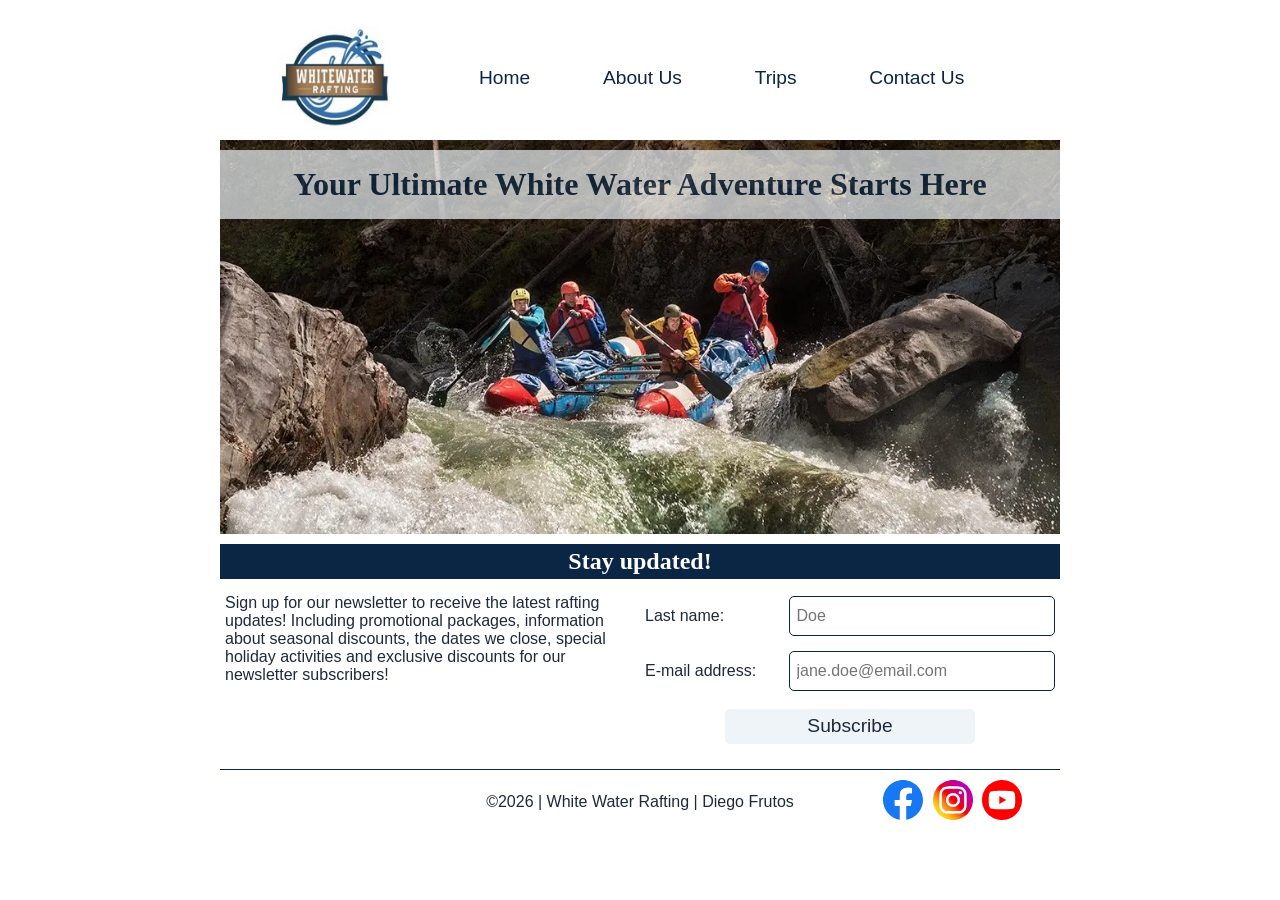
==== wwr/index.html @ 2268354f "moving forward with the index page" ====
<!DOCTYPE html>
<html lang="en">

<head>
    <meta charset="UTF-8">
    <meta name="viewport" content="width=device-width, initial-scale=1.0">
    <meta name="description"
      content="Experience the ultimate outdoor adventure with White Water Rafting Company in Kolob, California. Book guided river rafting trips for all skill levels today!">
    <meta name="author" content="Diego Frutos">
    <title>WWR Home</title>
    <link rel="stylesheet" href="styles/rafting.css">
</head>

<body>
    <header>
        <a href="index.html"><img src="images/wwr-logo.jpg" alt="White Water Rafting logo"></a>
        <nav>
            <ul class="navigation">
                <li><a href="index.html">Home</a></li>
                <li><a href="about.html">About Us</a></li>
                <li><a href="trips.html">Trips</a></li>
                <li><a href="contact.html">Contact Us</a></li>
            </ul>
        </nav>
    </header>
    <main>
        <div class="hero">
            <img src="images/hero-river.webp" alt="Rafting down a wild river">
            <h1>Your Ultimate White Water Adventure Starts Here </h1>
        </div>

        <form class="newsletter-form">
            <h2>Stay updated!</h2>
            <p>Sign up for our newsletter to receive the latest rafting updates! Including
                promotional packages, information about seasonal discounts, the dates we close,
                special holiday activities and exclusive
                discounts for our newsletter subscribers!</p>
            <div class="form-item">
                <label for="last-name">Last name:</label>
                <input type="text" name="last-name" id="last-name" required placeholder="Doe">
            </div>
            <div class="form-item">
                <label for="email">E-mail address:</label>
                <input type="email" name="email" id="email" required
                  placeholder="jane.doe@email.com">
            </div>
            <button type="submit">Subscribe</button>
        </form>

        <section></section>

        <!-- A call to action with link to the trips.html page that compels visitors to visit the trips
        page. -->


        <!-- <div class="hero">
            <img src="images/heroimage.webp"
              alt="Group of ten people rafting down a river with safety equipment and paddles">
            <h1>White Water Rafting</h1>
            <article>
                <img src="images/happy-rafter.jpg"
                  alt="A happy group of people on land but next to a body of water ready to start rafting">
                <p>At White Water Rafting, we live for the splash. Our motto is simple: <em>"Paddle
                        hard, stay safe, and
                        respect the river."</em> We are driven by a singular purpose—to push you out
                    of your comfort
                    zone and into an unforgettable outdoor adventure, guided by absolute pros who
                    treat every guest like
                    family.</p>
            </article>
        </div>
        <section>
            <h2>History</h2>
            <div class="section-grid-container">
                <p>Founded in 1995 by two broke river guides with nothing but an old pickup truck
                    and a faded blue
                    raft, White Water Rafting started as a passion project on the banks of the
                    SuperAmazing River. What began as a
                    word-of-mouth secret for local thrill-seekers quickly grew into the region's
                    premier outfitter.</p>
                <img src="images/history-image.jpg"
                  alt="A blue water river with a group of people rafting in the middle of it">
                <p>Today, three decades and over 50,000 happy paddlers later, our fleet looks a lot
                    newer, but our
                    mission remains exactly the same: to share the wild magic of the river with
                    anyone brave enough to
                    grab a paddle.</p>
            </div>
        </section>
        <section>
            <h2>Adventure Awaits You!</h2>
            <div class="adventure-flex-container">
                <figure>
                    <img src="images/adventure1.webp" alt="far away shot of people rafting">
                    <figcaption>Aqua Cristalina</figcaption>
                </figure>
                <figure>
                    <img src="images/adventure2.webp" alt="people rafting in an orange boat">
                    <figcaption>Fries stream</figcaption>
                </figure>
                <figure>
                    <img src="images/adventure3.webp" alt="group rafting on a yellow boat">
                    <figcaption>Nadí River</figcaption>
                </figure>
                <figure>
                    <img src="images/adventure4.webp" alt="close shot of people rafting">
                    <figcaption>The Red Splash</figcaption>
                </figure>
                <figure>
                    <img src="images/adventure5.webp" alt="rafting safety equipment">
                    <figcaption>Safety first</figcaption>
                </figure>
            </div>
        </section> -->
    </main>
    <footer>
        <p>&copy;2026 | White Water Rafting | Diego Frutos</p>
        <nav class="socialmedia">
            <a href="https://facebook.com" target="_blank"><img src="images/facebook.svg"
                  alt="Circular Facebook logo in blue color"></a>
            <a href="https://instagram.com" target="_blank"><img src="images/instagram.svg"
                  alt="Circular Instagram logo in a gradient blending yellow, orange and purple color"></a>
            <a href="https://youtube.com" target="_blank"><img src="images/youtube.svg"
                  alt="Circular YouTube logo in red color"></a>
        </nav>
    </footer>
</body>

</html>
---- wwr/styles/rafting.css ----
* {
    margin: 0;
    padding: 0;
    box-sizing: border-box;
}

:root {
    --primary-color: #0B2545;
    --primary-color-bg: #EEF4F8;

    --secondary-color-transparent: rgba(19, 64, 116, 0.8);

    --text-color-dark: #1E293B;
    --text-color-light: #FFFFFF;

    --accent-color: tomato;

    --heading-font: "Times New Roman", "Georgia", serif;
    --body-font: Arial, Helvetica, sans-serif;

    --border: 1px solid var(--primary-color);
}

header img {
    display: block;
    width: 112px;
    height: 105px;
    padding: 0;
    margin: .6rem;
}

body {
    font-family: var(--body-font);
    color: var(--text-color-dark);
}

header,
main,
footer {
    width: 840px;
    margin: 15px auto;
    margin-top: 0;
}

header {
    margin: 1rem auto;
    margin-bottom: 0;
    display: grid;
    grid-template-columns: 1fr 3fr;
    align-items: center;
    padding: 0 3rem;

    /* just for layout visualization purposes? */
    /* background-color: lavender;
    border: 1px solid black; */
}

.navigation {
    display: flex;
    align-items: center;
}

.navigation li {
    flex: 1 1 auto;
    list-style: none;
    padding: 8px 25px;

    /* just for layout visualization purposes */
    /* background-color: #FFFFFF;
    border: 1px solid black; */

}

.navigation a {
    display: block;
    color: var(--primary-color);
    text-decoration: none;
    font-size: 1.2rem;
}

.navigation a:hover {
    color: var(--accent-color);
    text-decoration: underline;
}

h1,
h2 {
    font-family: var(--heading-font);
    color: var(--primary-color);
    text-align: center;
}

article {
    margin: 16px;
    padding: 8px;
}

nav a,
.socialmedia a {
    text-decoration: none;
}

.socialmedia img {
    width: 40px;
    height: auto;
    margin-right: 5px;
}

.hero {
    position: relative;
}

.hero img {
    display: block;
    width: 100%;
    height: auto;
}

.hero h1 {
    position: absolute;
    top: 10px;
    width: 100%;
    padding: 16px;
    text-align: center;
    opacity: 0.7;
    background-color: var(--primary-color-bg);
}

.hero article img {
    float: right;
    height: 90px;
    width: auto;
    margin-left: .5rem;
}

.hero article {
    position: absolute;
    bottom: 15px;
    background-color: var(--secondary-color-transparent);
    color: var(--text-color-light);
    padding: .5rem 1rem;
    text-align: center;
}

article p {
    padding-top: 17px;
}

h2 {
    text-align: center;
    color: var(--text-color-light);
    background-color: var(--primary-color);
    width: 100%;
    margin: 10px 0;
    padding: 4px 0;
}

section {
    margin-top: 10px;

    /* just for layout visualization purposes? */
    /* background-color: lavender;
    border: 2px solid black; */
}

.section-grid-container {
    display: grid;
    grid-template-columns: 2fr 1fr 2fr;
}

.section-grid-container img {
    max-width: 100%;
    height: auto;
    grid-column: 2;
}

section p {
    margin-bottom: 40px;
    padding: 0 20px 5px;
}

.adventure-flex-container {
    display: flex;
    justify-content: space-evenly;
}

figure img {
    max-height: 80px;
    width: auto;
}

figcaption {
    justify-self: center;
}

footer {
    border-top: var(--border);
    display: grid;
    grid-template-columns: 1fr 2fr 1fr;
    place-items: center;
    padding: 10px 0;

    /* just for layout visualization purposes? */
    /* background-color: lavender;
    border: 2px solid black; */
}

footer p {
    grid-column: 2;
}

address,
address a {
    text-align: center;
    padding: 5px 0;
    font-style: normal;
    color: var(--text-color-dark);
    text-decoration: none;
    line-height: 22px;
    font-weight: 600;
}

.flex-container {
    margin: 10px 0 25px;
    display: flex;
    flex-wrap: wrap;
}

input,
button,
textarea {
    font-family: inherit;
    font-size: inherit;
    display: inline-block;
}

.contact-form {
    padding-left: 2.5rem;
    display: grid;
    max-width: 440px;
}

.form-item {
    display: grid;
    grid-template-columns: 35% 65%;
    justify-content: left;
    align-items: center;
}

.form-item input {
    grid-column: 2/3;
    height: 40px;
}

input,
textarea,
button {
    border-radius: 5px;
    border: var(--border);
}

input,
textarea {
    padding-left: 7px;
}

.radio-container {
    display: grid;
    grid-template-rows: repeat(3, 40px);
    grid-template-columns: 35% 65%;
    align-items: center;
}

.radio-label {
    grid-column: 1;
    grid-row: 1/4;
    display: flex;
    flex-wrap: wrap;
}

.radio-input {
    grid-column: 2;
}

.message textarea {
    grid-row: 2;
    grid-column: 1/3;
    height: 70px;
    padding-top: 4px;
}

.checkbox {
    margin-top: 10px;
}

input[type="checkbox"] {
    width: 15px;
    height: 15px;
    margin-right: .5rem;

}

button {
    background-color: var(--primary-color-bg);
    color: var(--text-color-dark);
    border: none;
    font-size: 1.2rem;
    height: 40px;
}

button:hover {
    background-color: var(--primary-color);
    color: var(--text-color-light);
}

section .flex-container {
    justify-content: space-evenly;
}

.staff figure {
    text-align: center;
}

.staff img {
    max-height: 110px;
    width: auto;
}

.newsletter-form {
    display: grid;
    grid-template-columns: 1fr 1fr;
    grid-template-rows: 1fr 1fr 1fr 1fr;
    margin-bottom: auto;
}

.newsletter-form h2 {
    grid-column: 1/3;
}

.newsletter-form p {
    grid-row: 2/5;
    grid-column: 1/2;
    padding: 5px;
    text-align: left;
}

.newsletter-form .form-item {
    padding: 5px;
}

.newsletter-form button {
    margin: 5px;
    grid-column: 2/3;
    width: 250px;
    height: 35px;
    place-self: center;
}

/* .newsletter-section {
    display: grid;
    grid-template-columns: 1fr 1fr;
    grid-template-rows: repeat(5, 1fr);
}





.newsletter-section div {
    grid-row: ;
}


} */
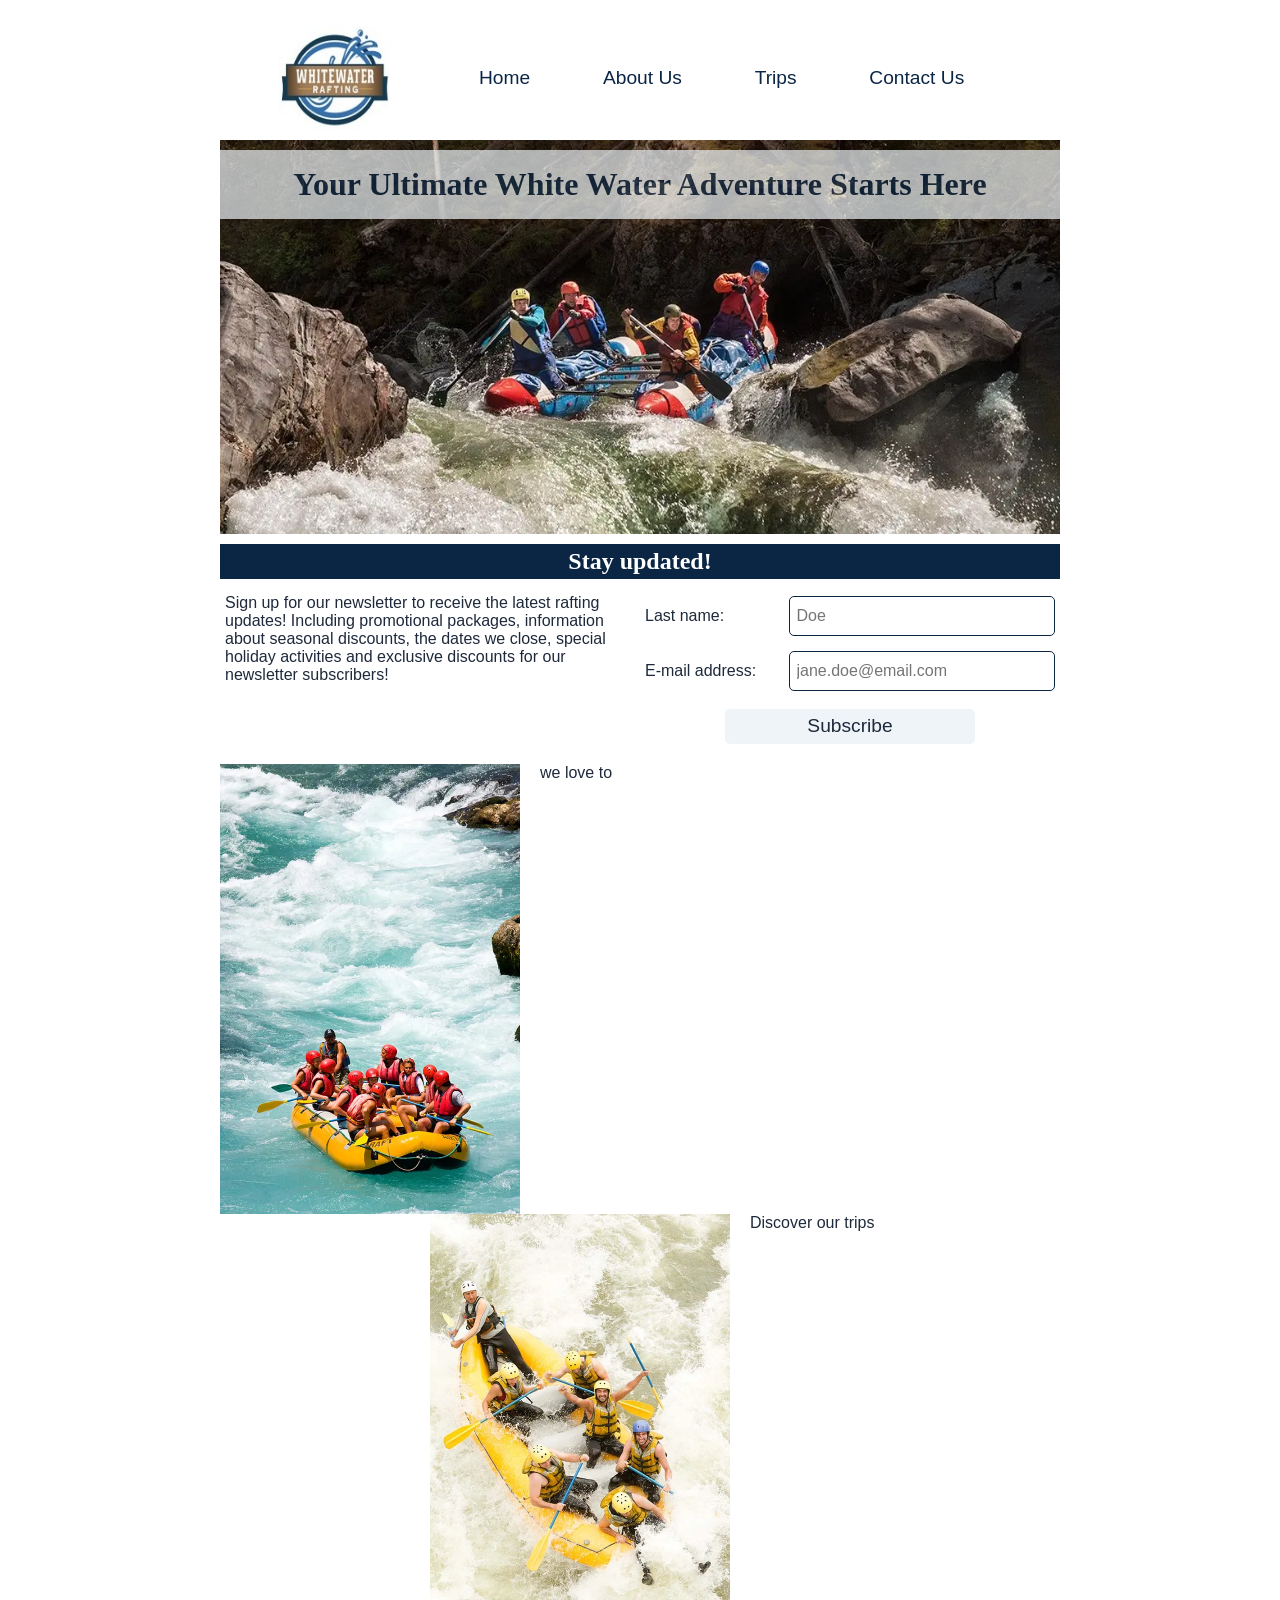
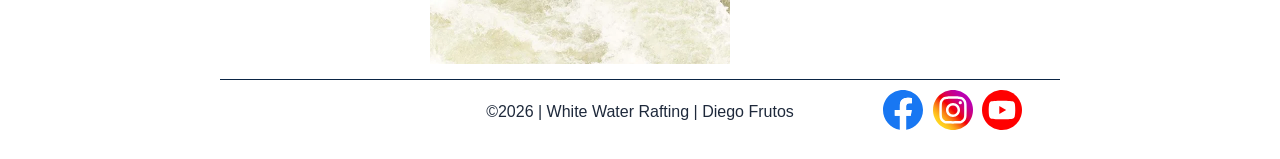
==== commit 838c1dac: "moving on with the home page" ====
--- a/wwr/index.html
+++ b/wwr/index.html
@@ -47,7 +47,18 @@
             <button type="submit">Subscribe</button>
         </form>
 
-        <section></section>
+        <section class="home-section">
+            <div class="home-section-left">
+                <img src="images/rafting-red.webp"
+                  alt="Group of rafters in red gear rafting down a river">
+                <p>we love to</p>
+            </div>
+            <div class="home-section-right">
+                <img src="images/rafting-yellow.webp"
+                  alt="Group of rafters in yellow gear going down a river with some looking up at the camera">
+                <p>Discover our trips</p>
+            </div>
+        </section>
 
         <!-- A call to action with link to the trips.html page that compels visitors to visit the trips
         page. -->
--- a/wwr/styles/rafting.css
+++ b/wwr/styles/rafting.css
@@ -356,6 +356,28 @@
     place-self: center;
 }
 
+.home-section {
+    display: grid;
+    grid-template-columns: 1fr 1fr 1fr 1fr;
+
+}
+
+.home-section img {
+    width: 300px;
+
+}
+
+.home-section-left {
+    grid-column: 1/4;
+    display: flex;
+    background-color: ;
+}
+
+.home-section-right {
+    grid-column: 2/5;
+    display: flex;
+}
+
 /* .newsletter-section {
     display: grid;
     grid-template-columns: 1fr 1fr;
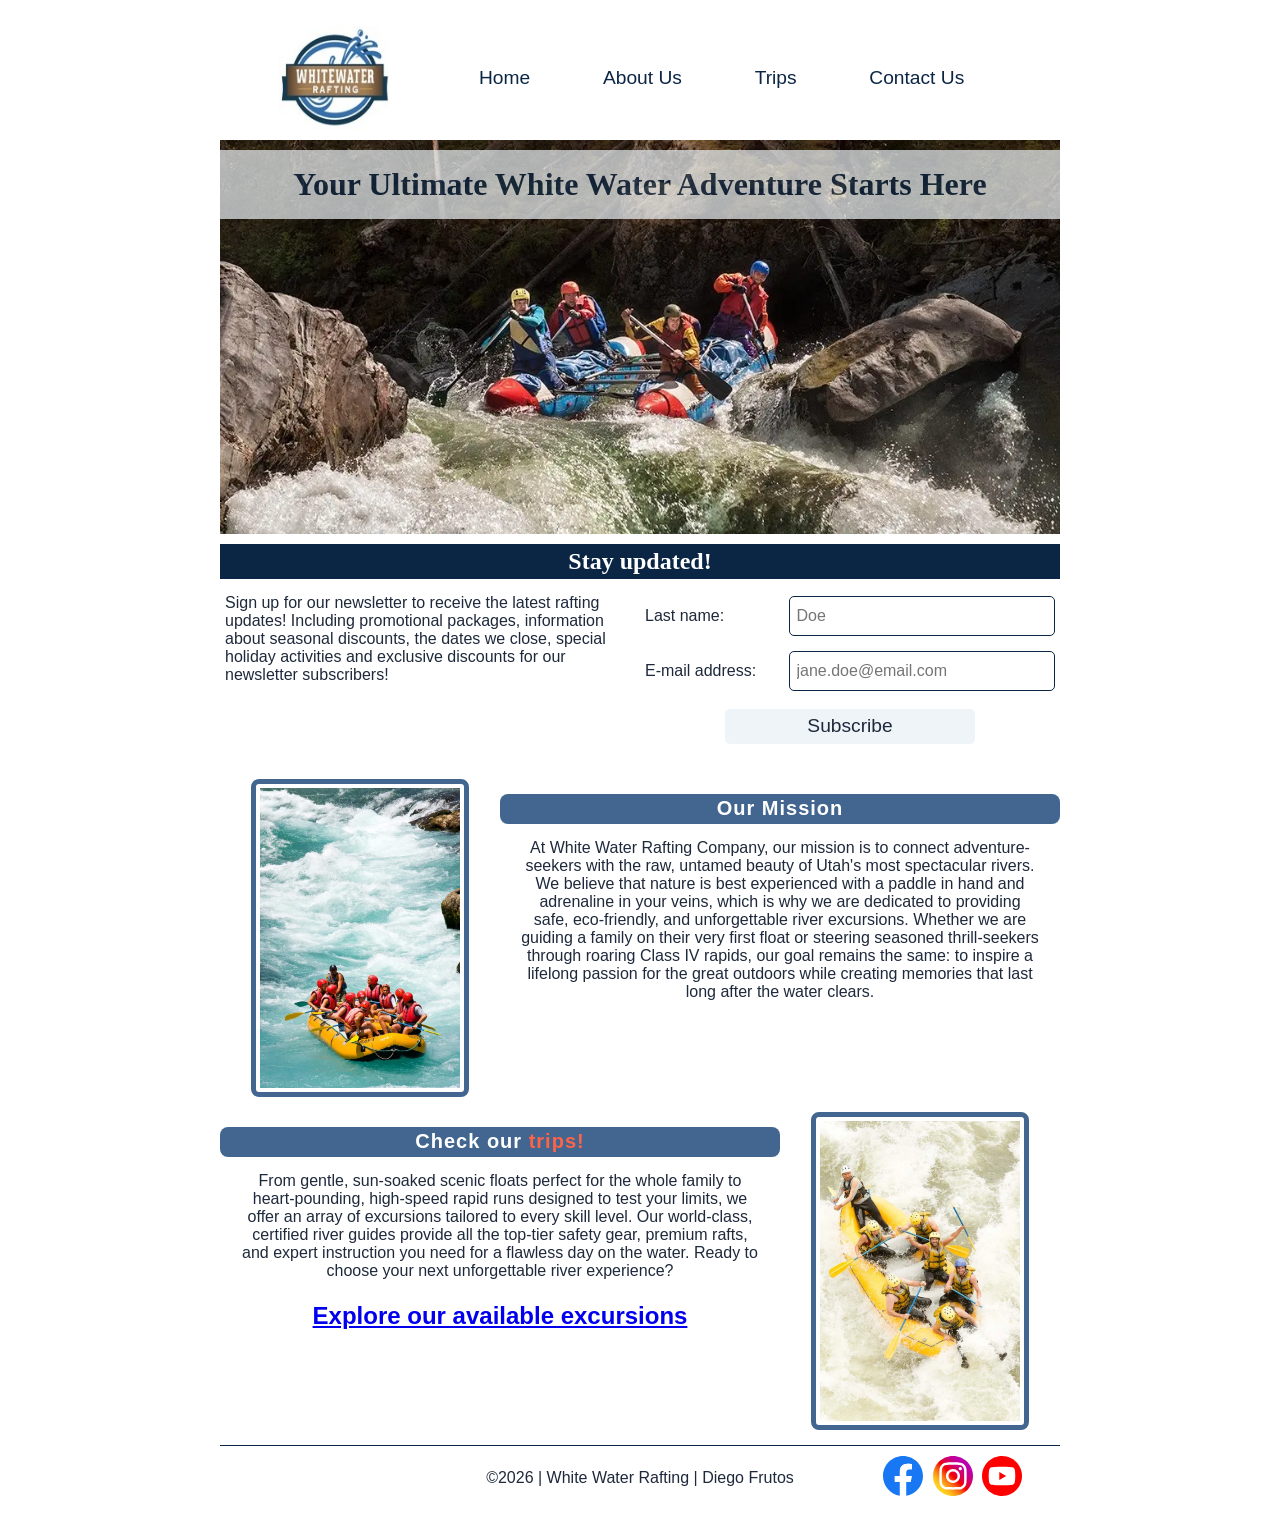
==== commit 23e98118: "home page finished" ====
--- a/wwr/index.html
+++ b/wwr/index.html
@@ -47,16 +47,42 @@
             <button type="submit">Subscribe</button>
         </form>
 
-        <section class="home-section">
-            <div class="home-section-left">
+        <section class="caja-grande">
+            <div class="cajita1">
                 <img src="images/rafting-red.webp"
                   alt="Group of rafters in red gear rafting down a river">
-                <p>we love to</p>
+                <h3>Our Mission</h3>
+                <p>At White Water Rafting Company, our mission is to connect adventure-seekers with
+                    the raw, untamed
+                    beauty of Utah's most spectacular rivers. We believe that nature is best
+                    experienced with a
+                    paddle in hand and adrenaline in your veins, which is why we are dedicated to
+                    providing safe,
+                    eco-friendly, and unforgettable river excursions. Whether we are guiding a
+                    family on their very
+                    first float or steering seasoned thrill-seekers through roaring Class IV rapids,
+                    our goal remains
+                    the same: to inspire a lifelong passion for the great outdoors while creating
+                    memories that last
+                    long after the water clears.</p>
             </div>
-            <div class="home-section-right">
+            <div class="cajita2">
                 <img src="images/rafting-yellow.webp"
                   alt="Group of rafters in yellow gear going down a river with some looking up at the camera">
-                <p>Discover our trips</p>
+                <h3>Check our <a href="trips.html" class="trips-hl">trips!</a></h3>
+
+                <p>From gentle, sun-soaked scenic floats perfect for the whole family to
+                    heart-pounding, high-speed
+                    rapid runs designed to test your limits, we offer an array of excursions
+                    tailored to every skill
+                    level. Our world-class, certified river guides provide all the top-tier
+                    safety
+                    gear, premium rafts,
+                    and expert instruction you need for a flawless day on the water. Ready to
+                    choose
+                    your next
+                    unforgettable river experience?</p>
+                <a href="trips.html" class="explore-hl">Explore our available excursions</a>
             </div>
         </section>
 
--- a/wwr/styles/rafting.css
+++ b/wwr/styles/rafting.css
@@ -356,41 +356,120 @@
     place-self: center;
 }
 
-.home-section {
+.caja-grande {
     display: grid;
     grid-template-columns: 1fr 1fr 1fr 1fr;
-
+    text-align: center;
+}
+
+.caja-grande h3 {
+    font-size: 1.25rem;
+    letter-spacing: 1px;
+    justify-self: center;
+    margin: 20px auto;
+    height: 30px;
+    width: 100%;
+    background-color: var(--secondary-color-transparent);
+    color: var(--text-color-light);
+    border-radius: .5rem;
+    place-content: center;
+    align-self: center;
+}
+
+.caja-grande img {
+    width: 200px;
+    justify-self: center;
+    border: 5px solid var(--secondary-color-transparent);
+    padding: 4px;
+    border-radius: .5rem;
+    box-sizing: content-box;
+}
+
+.cajita1,
+.cajita2 {
+    grid-template-rows: 60px 1fr;
+}
+
+.cajita1 {
+    grid-column: 1/5;
+    grid-row: 1;
+    margin: 15px 0;
+    display: grid;
+    grid-template-columns: 1fr 2fr;
+}
+
+.cajita2 {
+    display: grid;
+    grid-template-columns: 2fr 1fr;
+    grid-column: 1/5;
+    grid-row: 2;
+    grid-template-rows: 60px 130px 1fr;
+}
+
+.cajita1 img {
+    grid-column: 1;
+    grid-row: 1/3;
+}
+
+.cajita2 img {
+    grid-column: 2;
+    grid-row: 1/4;
+}
+
+.cajita2 p {
+    grid-column: 1;
+    align-self: start;
+}
+
+.trips-hl {
+    color: var(--accent-color);
+    text-decoration: none;
+}
+
+.trips-hl:hover {
+    color: var(--text-color-light);
+}
+
+.explore-hl {
+    align-self: top;
+    justify-self: center;
+    text-decoration: none;
+
+    font-size: 1.5rem;
+    font-weight: 600;
+    width: fit-content;
+    text-decoration: underline;
+}
+
+.explore-hl:hover {
+    color: var(--accent-color);
+    text-decoration: none;
+
+}
+
+/* .cajita1 h3,
+.cajita1 p,
+.cajita2 h3,
+.cajita2 p {
+    grid-column: 2;
+
+    text-align: center;
+} */
+
+/* .home-section {
+    display: grid;
+    grid-template-columns: repeat(4, 1fr);
 }
 
 .home-section img {
-    width: 300px;
-
+    height: auto;
+    width: 100%;
 }
 
 .home-section-left {
-    grid-column: 1/4;
-    display: flex;
-    background-color: ;
+    grid-column: 1-3;
 }
 
 .home-section-right {
-    grid-column: 2/5;
-    display: flex;
-}
-
-/* .newsletter-section {
-    display: grid;
-    grid-template-columns: 1fr 1fr;
-    grid-template-rows: repeat(5, 1fr);
-}
-
-
-
-
-
-.newsletter-section div {
-    grid-row: ;
-}
-
-
+    grid-column: 2-4;
 } */
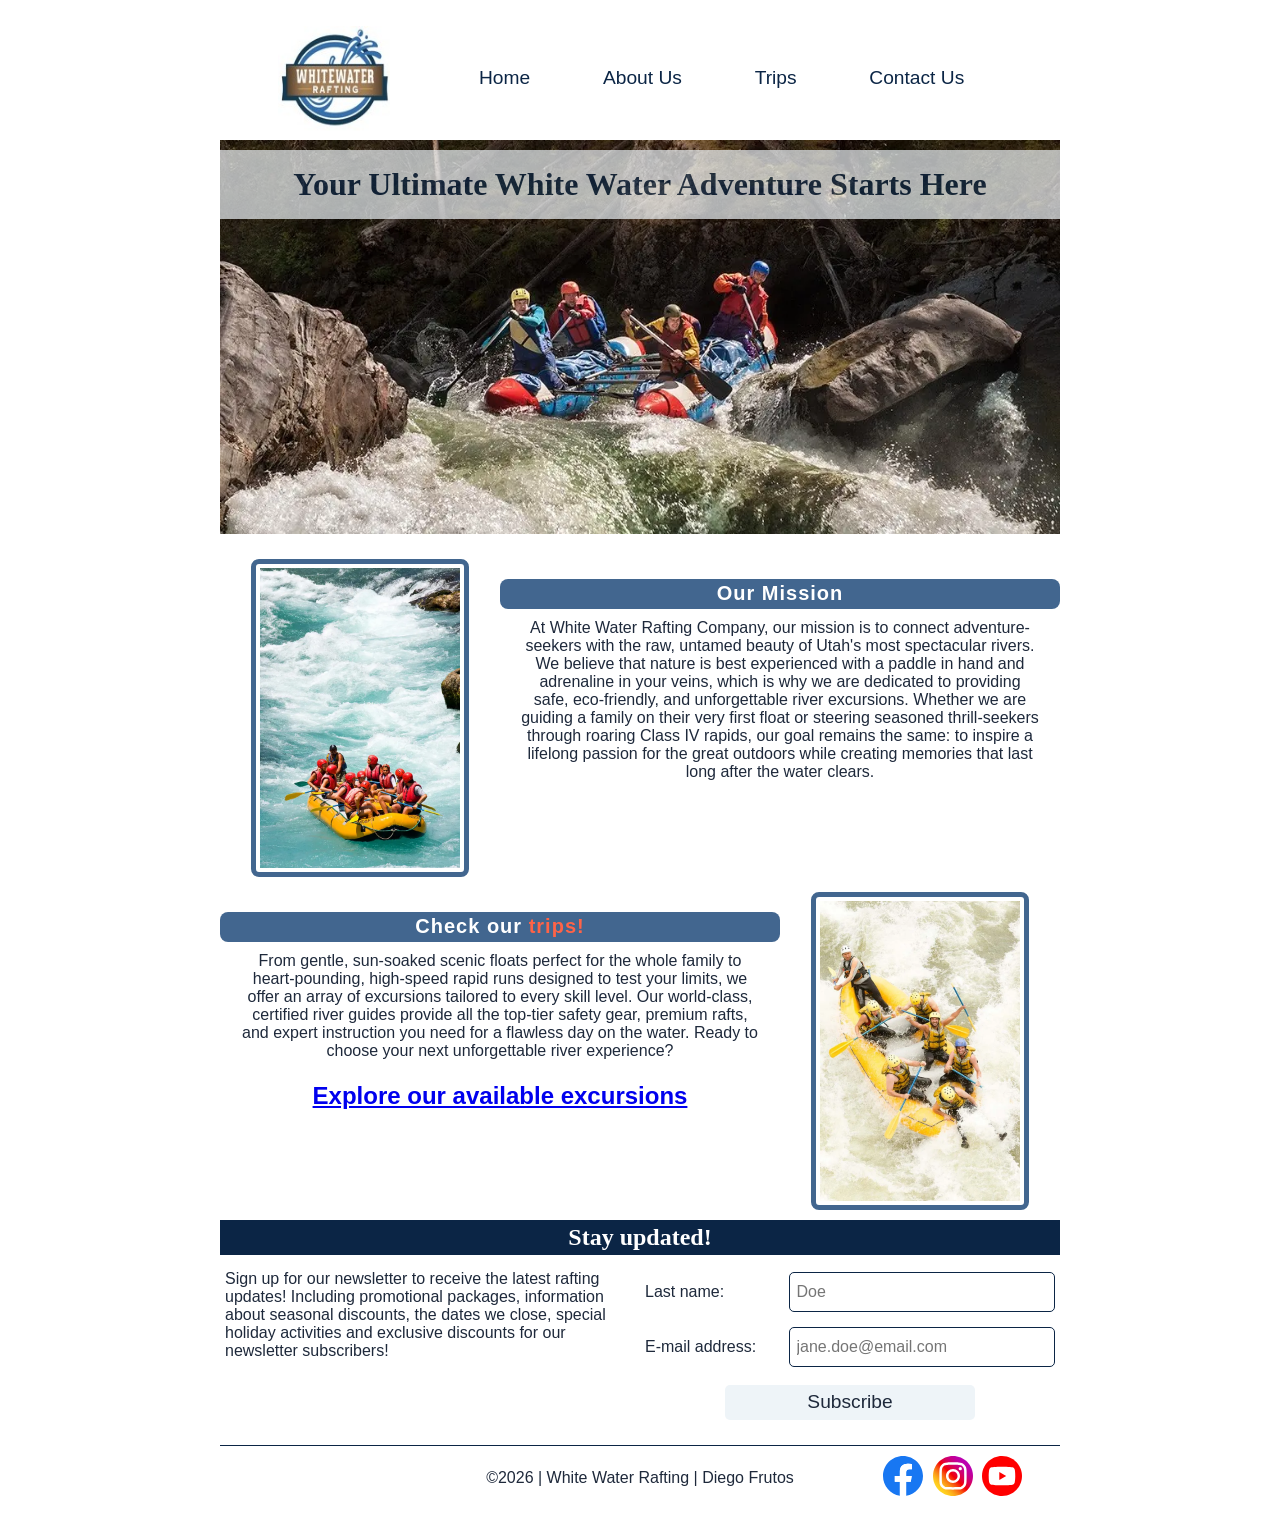
==== commit 94ddcb0f: "trips page finished" ====
--- a/wwr/index.html
+++ b/wwr/index.html
@@ -28,24 +28,6 @@
             <img src="images/hero-river.webp" alt="Rafting down a wild river">
             <h1>Your Ultimate White Water Adventure Starts Here </h1>
         </div>
-
-        <form class="newsletter-form">
-            <h2>Stay updated!</h2>
-            <p>Sign up for our newsletter to receive the latest rafting updates! Including
-                promotional packages, information about seasonal discounts, the dates we close,
-                special holiday activities and exclusive
-                discounts for our newsletter subscribers!</p>
-            <div class="form-item">
-                <label for="last-name">Last name:</label>
-                <input type="text" name="last-name" id="last-name" required placeholder="Doe">
-            </div>
-            <div class="form-item">
-                <label for="email">E-mail address:</label>
-                <input type="email" name="email" id="email" required
-                  placeholder="jane.doe@email.com">
-            </div>
-            <button type="submit">Subscribe</button>
-        </form>
 
         <section class="caja-grande">
             <div class="cajita1">
@@ -86,69 +68,24 @@
             </div>
         </section>
 
-        <!-- A call to action with link to the trips.html page that compels visitors to visit the trips
-        page. -->
+        <form class="newsletter-form">
+            <h2>Stay updated!</h2>
+            <p>Sign up for our newsletter to receive the latest rafting updates! Including
+                promotional packages, information about seasonal discounts, the dates we close,
+                special holiday activities and exclusive
+                discounts for our newsletter subscribers!</p>
+            <div class="form-item">
+                <label for="last-name">Last name:</label>
+                <input type="text" name="last-name" id="last-name" required placeholder="Doe">
+            </div>
+            <div class="form-item">
+                <label for="email">E-mail address:</label>
+                <input type="email" name="email" id="email" required
+                  placeholder="jane.doe@email.com">
+            </div>
+            <button type="submit">Subscribe</button>
+        </form>
 
-
-        <!-- <div class="hero">
-            <img src="images/heroimage.webp"
-              alt="Group of ten people rafting down a river with safety equipment and paddles">
-            <h1>White Water Rafting</h1>
-            <article>
-                <img src="images/happy-rafter.jpg"
-                  alt="A happy group of people on land but next to a body of water ready to start rafting">
-                <p>At White Water Rafting, we live for the splash. Our motto is simple: <em>"Paddle
-                        hard, stay safe, and
-                        respect the river."</em> We are driven by a singular purpose—to push you out
-                    of your comfort
-                    zone and into an unforgettable outdoor adventure, guided by absolute pros who
-                    treat every guest like
-                    family.</p>
-            </article>
-        </div>
-        <section>
-            <h2>History</h2>
-            <div class="section-grid-container">
-                <p>Founded in 1995 by two broke river guides with nothing but an old pickup truck
-                    and a faded blue
-                    raft, White Water Rafting started as a passion project on the banks of the
-                    SuperAmazing River. What began as a
-                    word-of-mouth secret for local thrill-seekers quickly grew into the region's
-                    premier outfitter.</p>
-                <img src="images/history-image.jpg"
-                  alt="A blue water river with a group of people rafting in the middle of it">
-                <p>Today, three decades and over 50,000 happy paddlers later, our fleet looks a lot
-                    newer, but our
-                    mission remains exactly the same: to share the wild magic of the river with
-                    anyone brave enough to
-                    grab a paddle.</p>
-            </div>
-        </section>
-        <section>
-            <h2>Adventure Awaits You!</h2>
-            <div class="adventure-flex-container">
-                <figure>
-                    <img src="images/adventure1.webp" alt="far away shot of people rafting">
-                    <figcaption>Aqua Cristalina</figcaption>
-                </figure>
-                <figure>
-                    <img src="images/adventure2.webp" alt="people rafting in an orange boat">
-                    <figcaption>Fries stream</figcaption>
-                </figure>
-                <figure>
-                    <img src="images/adventure3.webp" alt="group rafting on a yellow boat">
-                    <figcaption>Nadí River</figcaption>
-                </figure>
-                <figure>
-                    <img src="images/adventure4.webp" alt="close shot of people rafting">
-                    <figcaption>The Red Splash</figcaption>
-                </figure>
-                <figure>
-                    <img src="images/adventure5.webp" alt="rafting safety equipment">
-                    <figcaption>Safety first</figcaption>
-                </figure>
-            </div>
-        </section> -->
     </main>
     <footer>
         <p>&copy;2026 | White Water Rafting | Diego Frutos</p>
--- a/wwr/styles/rafting.css
+++ b/wwr/styles/rafting.css
@@ -362,11 +362,12 @@
     text-align: center;
 }
 
-.caja-grande h3 {
+h3 {
     font-size: 1.25rem;
     letter-spacing: 1px;
+    text-align: center;
     justify-self: center;
-    margin: 20px auto;
+    margin: 20px auto 10px;
     height: 30px;
     width: 100%;
     background-color: var(--secondary-color-transparent);
@@ -447,29 +448,64 @@
 
 }
 
-/* .cajita1 h3,
-.cajita1 p,
-.cajita2 h3,
-.cajita2 p {
-    grid-column: 2;
-
-    text-align: center;
-} */
-
-/* .home-section {
-    display: grid;
-    grid-template-columns: repeat(4, 1fr);
-}
-
-.home-section img {
+.trips img {
+    width: 50%;
     height: auto;
-    width: 100%;
-}
-
-.home-section-left {
-    grid-column: 1-3;
-}
-
-.home-section-right {
-    grid-column: 2-4;
-} */+    float: left;
+}
+
+.trips h2 {
+    clear: left;
+}
+
+.trip-container {
+    margin: 20px 0 95px;
+}
+
+.trip-container p {
+    margin: 0 auto;
+    padding: 10px 15px 0 435px;
+
+}
+
+.trips-table {
+    border: 2px solid var(--secondary-color-transparent);
+    border-collapse: collapse;
+}
+
+th {
+    color: var(--text-color-dark);
+    font-size: 1.1rem;
+}
+
+thead th,
+tfoot th {
+    background-color: var(--primary-color);
+    color: var(--text-color-light);
+}
+
+.trips-table th,
+.trips-table td {
+    border-left: 2px solid var(--secondary-color-transparent);
+    padding: 3px 5px;
+    text-align: center;
+}
+
+tfoot th {
+    font-weight: 400;
+    border-top: 2px solid var(--secondary-color-transparent);
+}
+
+.trips-table .alt-bg {
+    background-color: var(--primary-color-bg);
+}
+
+tfoot a {
+    color: var(--text-color-light);
+    font-weight: 600;
+    text-decoration: none;
+}
+
+tfoot a:hover {
+    color: var(--accent-color);
+}
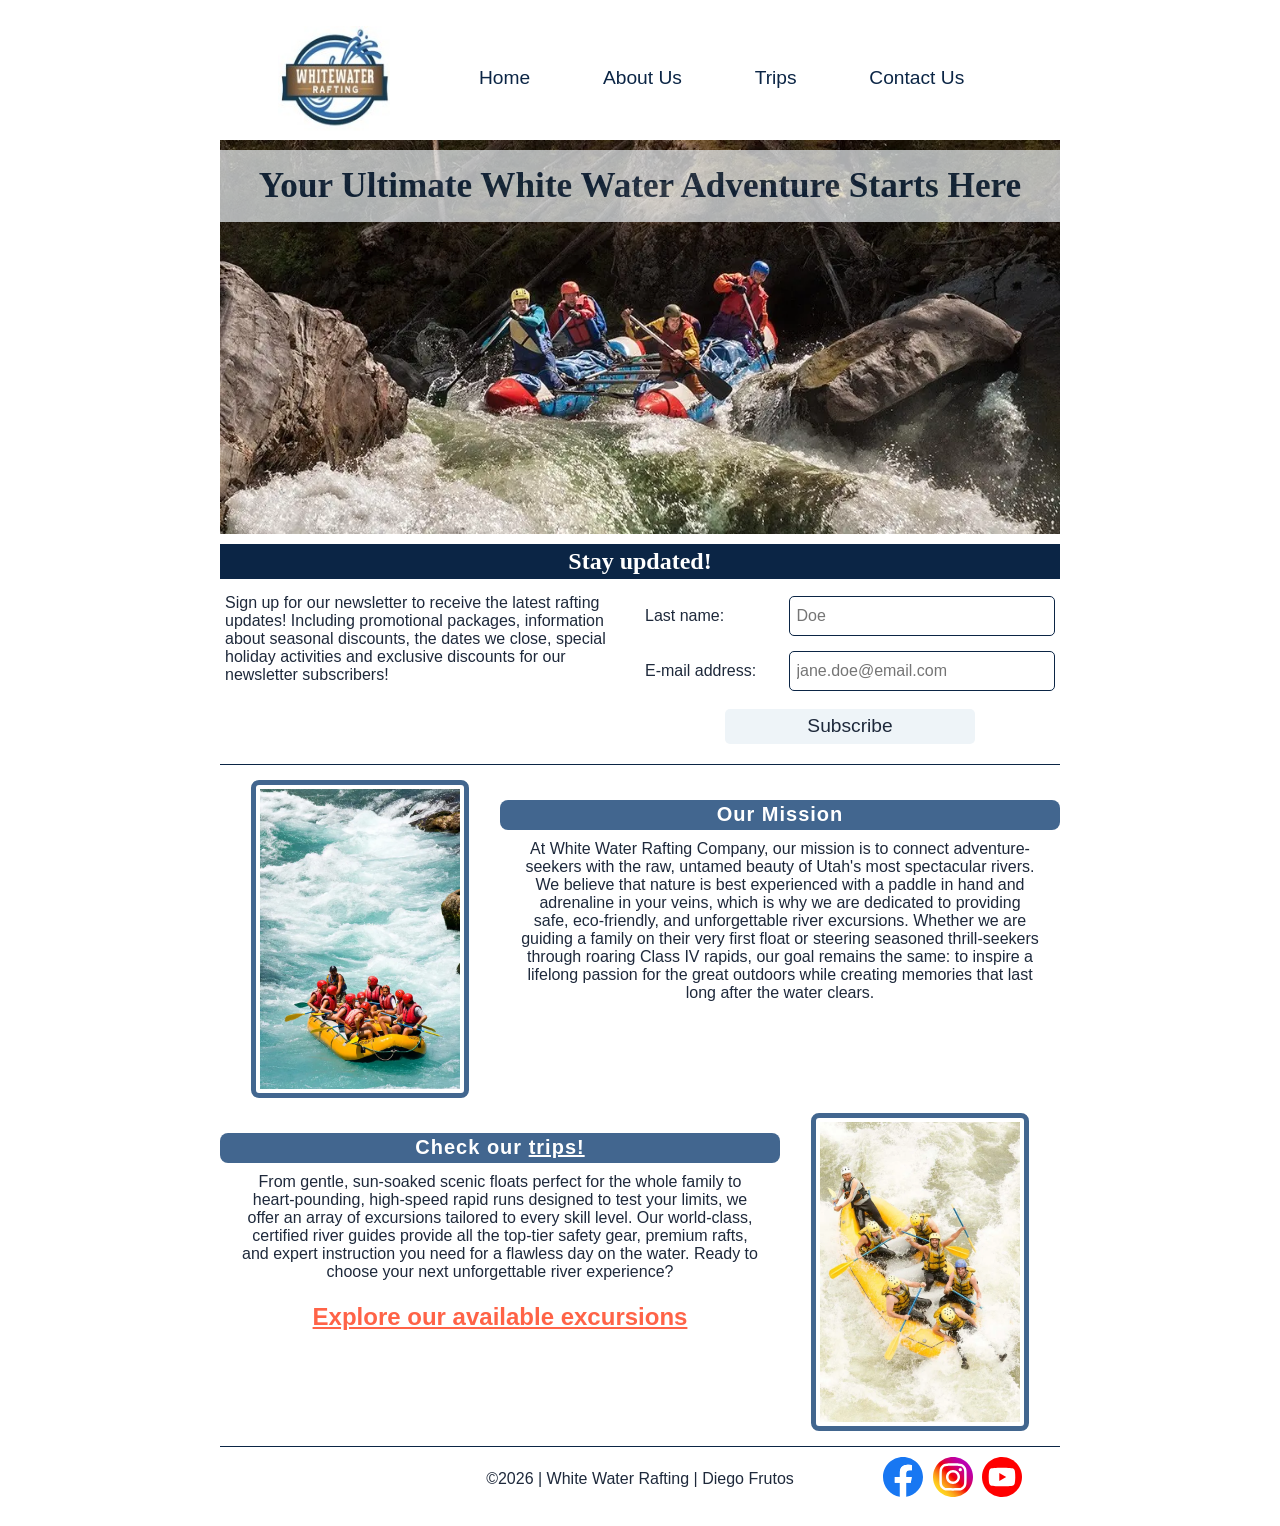
==== commit bcf35401: "fixed css and html errors" ====
--- a/wwr/index.html
+++ b/wwr/index.html
@@ -28,6 +28,24 @@
             <img src="images/hero-river.webp" alt="Rafting down a wild river">
             <h1>Your Ultimate White Water Adventure Starts Here </h1>
         </div>
+
+        <form class="newsletter-form">
+            <h2>Stay updated!</h2>
+            <p>Sign up for our newsletter to receive the latest rafting updates! Including
+                promotional packages, information about seasonal discounts, the dates we close,
+                special holiday activities and exclusive
+                discounts for our newsletter subscribers!</p>
+            <div class="form-item">
+                <label for="last-name">Last name:</label>
+                <input type="text" name="last-name" id="last-name" required placeholder="Doe">
+            </div>
+            <div class="form-item">
+                <label for="email">E-mail address:</label>
+                <input type="email" name="email" id="email" required
+                  placeholder="jane.doe@email.com">
+            </div>
+            <button type="submit">Subscribe</button>
+        </form>
 
         <section class="caja-grande">
             <div class="cajita1">
@@ -68,24 +86,6 @@
             </div>
         </section>
 
-        <form class="newsletter-form">
-            <h2>Stay updated!</h2>
-            <p>Sign up for our newsletter to receive the latest rafting updates! Including
-                promotional packages, information about seasonal discounts, the dates we close,
-                special holiday activities and exclusive
-                discounts for our newsletter subscribers!</p>
-            <div class="form-item">
-                <label for="last-name">Last name:</label>
-                <input type="text" name="last-name" id="last-name" required placeholder="Doe">
-            </div>
-            <div class="form-item">
-                <label for="email">E-mail address:</label>
-                <input type="email" name="email" id="email" required
-                  placeholder="jane.doe@email.com">
-            </div>
-            <button type="submit">Subscribe</button>
-        </form>
-
     </main>
     <footer>
         <p>&copy;2026 | White Water Rafting | Diego Frutos</p>
--- a/wwr/styles/rafting.css
+++ b/wwr/styles/rafting.css
@@ -19,6 +19,15 @@
     --body-font: Arial, Helvetica, sans-serif;
 
     --border: 1px solid var(--primary-color);
+}
+
+a {
+    text-decoration: none;
+    color: inherit;
+}
+
+p {
+    color: var(--text-color-dark);
 }
 
 header img {
@@ -90,6 +99,10 @@
     text-align: center;
 }
 
+h1 {
+    font-size: 2.2rem;
+}
+
 article {
     margin: 16px;
     padding: 8px;
@@ -144,6 +157,7 @@
 
 article p {
     padding-top: 17px;
+    color: var(--text-color-light);
 }
 
 h2 {
@@ -360,6 +374,7 @@
     display: grid;
     grid-template-columns: 1fr 1fr 1fr 1fr;
     text-align: center;
+    border-top: var(--border);
 }
 
 h3 {
@@ -423,27 +438,28 @@
 }
 
 .trips-hl {
+    color: var(--text-color-light);
+    text-decoration: underline;
+}
+
+.trips-hl:hover {
     color: var(--accent-color);
     text-decoration: none;
 }
 
-.trips-hl:hover {
-    color: var(--text-color-light);
-}
-
 .explore-hl {
-    align-self: top;
     justify-self: center;
     text-decoration: none;
-
+    color: var(--accent-color);
     font-size: 1.5rem;
     font-weight: 600;
     width: fit-content;
+    height: fit-content;
     text-decoration: underline;
 }
 
 .explore-hl:hover {
-    color: var(--accent-color);
+    color: var(--primary-color);
     text-decoration: none;
 
 }
@@ -508,4 +524,36 @@
 
 tfoot a:hover {
     color: var(--accent-color);
+}
+
+.contact-us-section h3 {
+    background-color: unset;
+}
+
+.contact-hl {
+    display: block;
+    justify-self: center;
+    align-content: center;
+    background-color: var(--accent-color);
+    color: var(--text-color-light);
+    width: 300px;
+    height: 30px;
+    border-radius: .5rem;
+    margin-bottom: 20px;
+    text-decoration: none;
+}
+
+.contact-hl:hover {
+    background-color: var(--primary-color-bg);
+    color: var(--text-color-dark);
+}
+
+.contact-us-section {
+    margin-top: 15px
+}
+
+.contact-us-section p {
+    width: 480px;
+    text-align: center;
+    place-self: center;
 }
